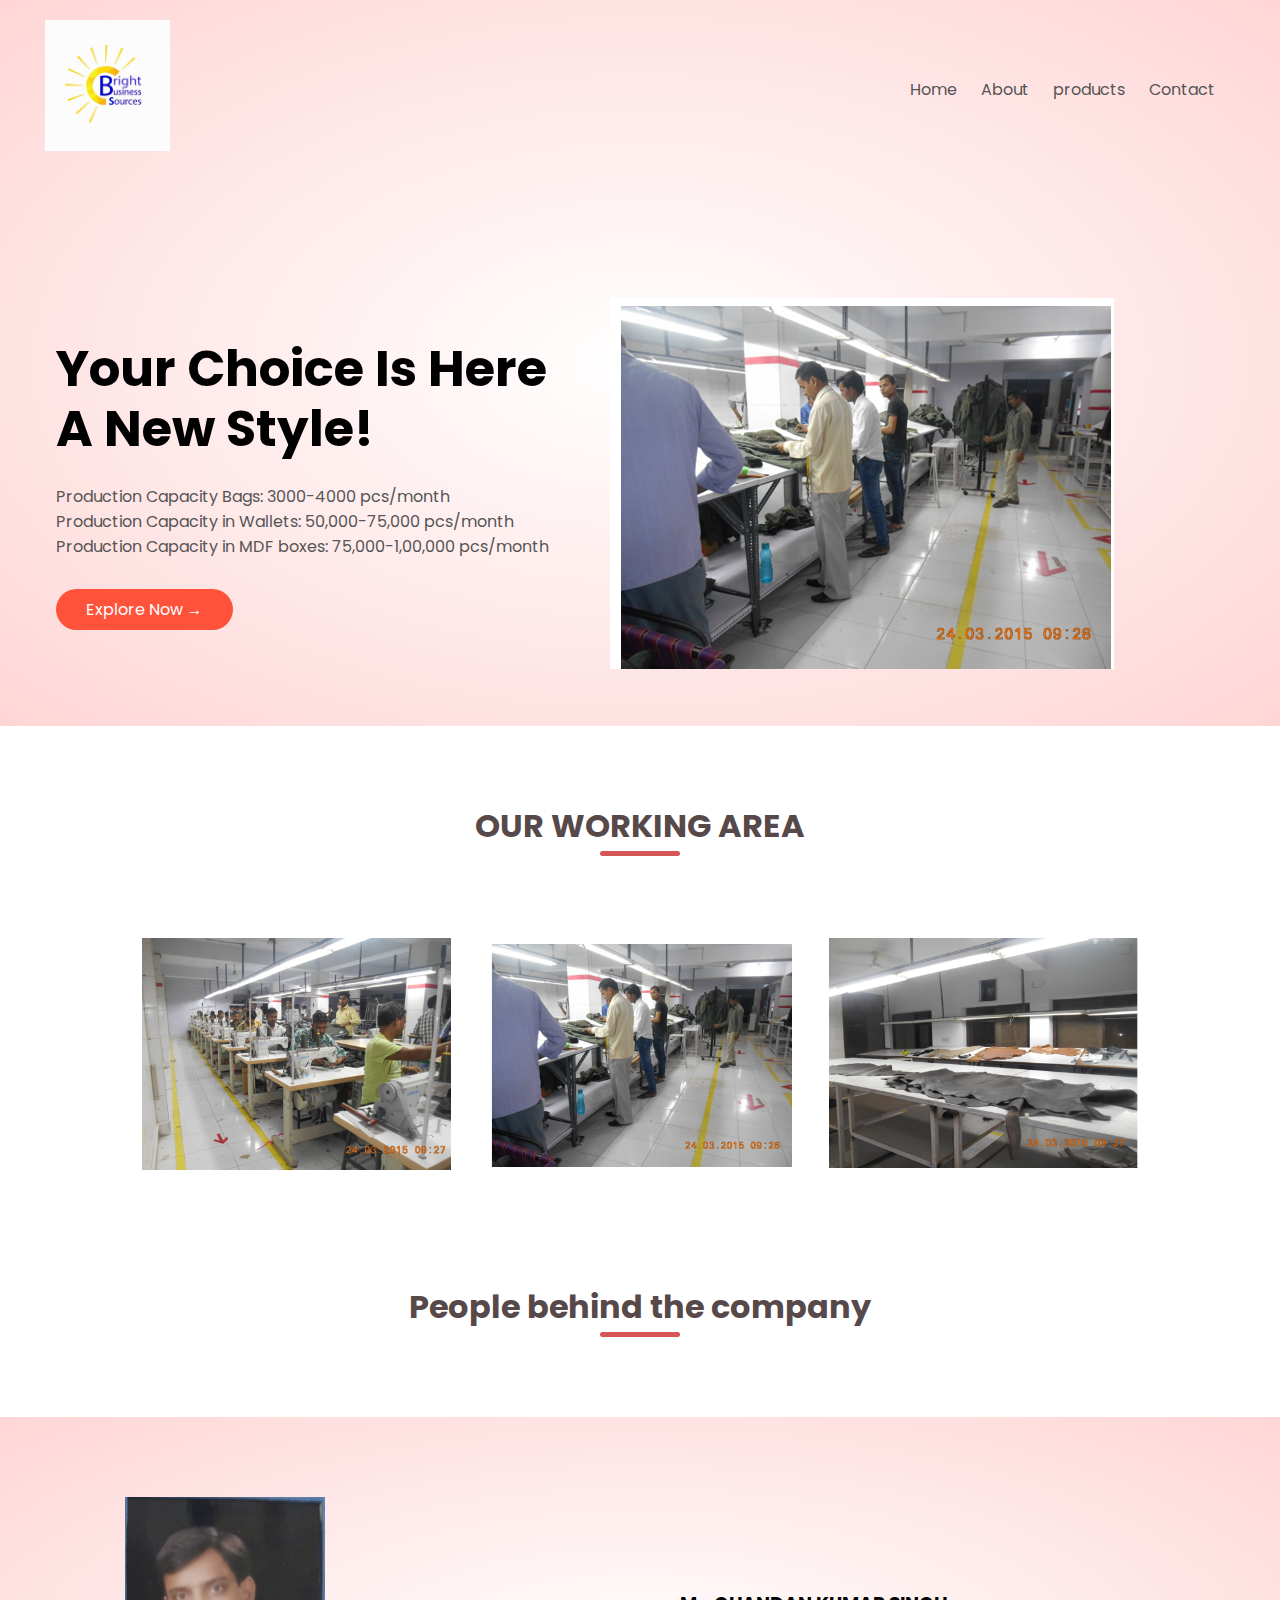
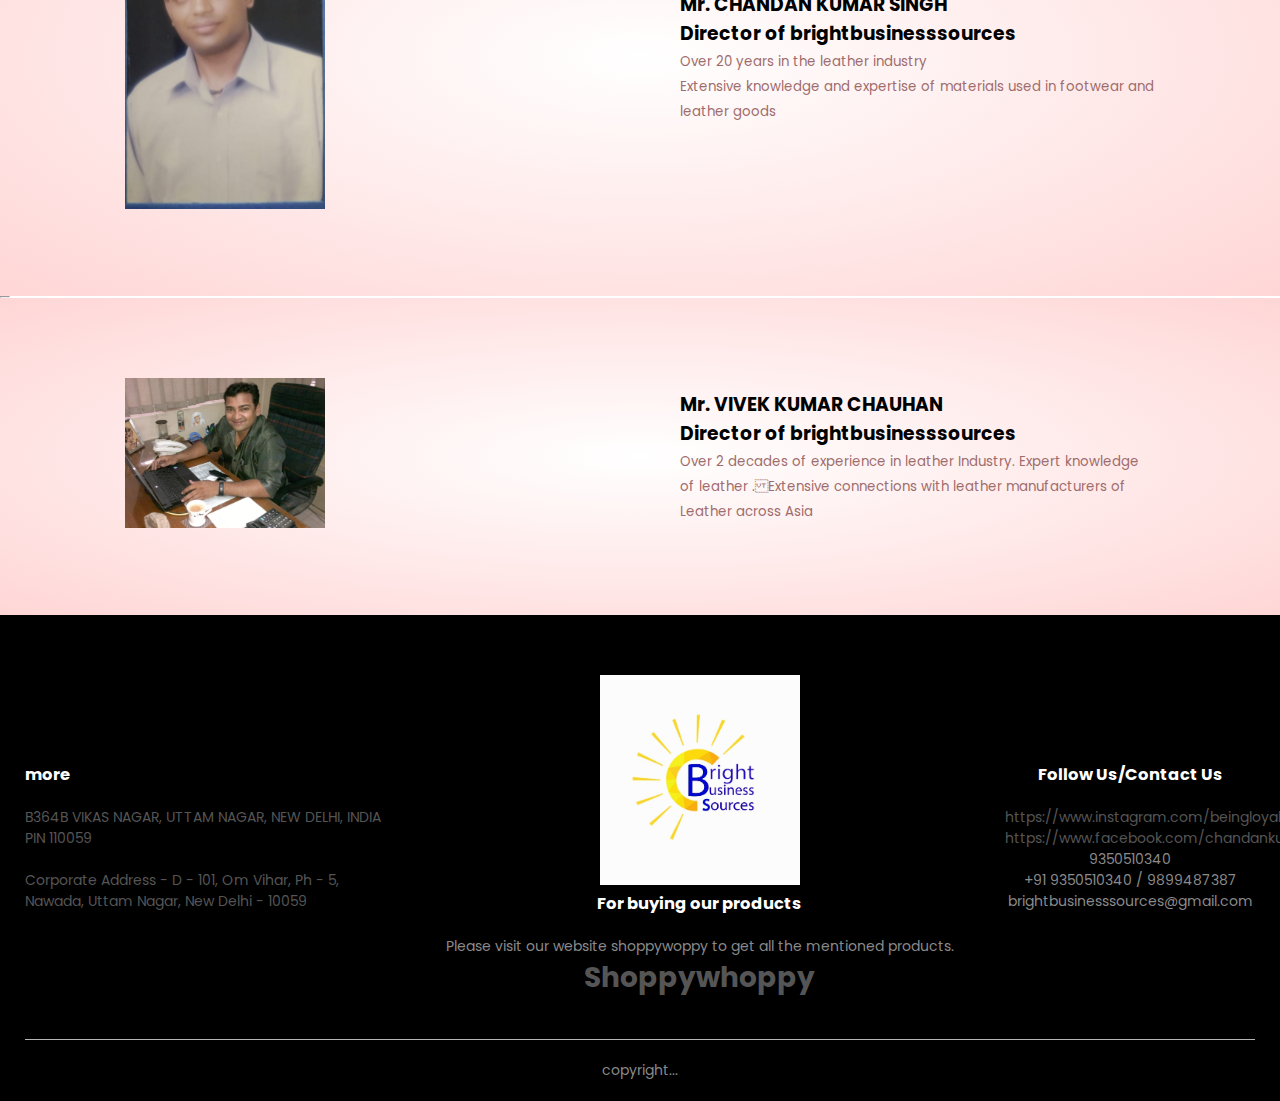
==== About.html @ 727f4e8a "commited" ====
<!DOCTYPE html>
<html lang="en">
<head>
    <meta charset="UTF-8">
    <meta name="viewport" content="width=device-width,initial-scale=1.0">
    <meta http-equiv="X-UA-Compatible" content="IE=edge">
    <meta name="viewport" content="width=device-width, initial-scale=1.0">
    <title>brightbusinesssources</title>
    <link rel="stylesheet" href="style.css">
    <link rel="preconnect" href="https://fonts.googleapis.com">
<link rel="preconnect" href="https://fonts.gstatic.com" crossorigin>
<link href="https://fonts.googleapis.com/css2?family=Poppins:wght@300;400;500;600;700&display=swap" rel="stylesheet">
</head>
<body>
    <div class="header">
    <div class="container">
        <div class="navbar">

            <div class="logo">
                <img src="images/logo.jpg" width="125px">
            </div>
          <nav>
              <ul id="MenuIteams">
                 <li><a href="index.html">Home</a></li>
                 <li><a href="About.html">About</a></li>
                 <li><a href="products.html">products</a></li>
                 <li><a href="http://www.shoppywhoppy.com/contact-us.html">Contact</a></li>
              </ul>
          </nav>
          <img src="images/icon.png" class="menu-icon" onclick="menutoggle()">
        </div>
        <div class="row">
        <div class="col1">
<h1>Your Choice Is Here<br> A New Style!</h1>
<p>Production Capacity Bags: 3000-4000  pcs/month<br>
    Production Capacity in Wallets: 50,000-75,000 pcs/month<br>
    Production Capacity in MDF boxes: 75,000-1,00,000 pcs/month
    </p>
<a href="http://www.shoppywhoppy.com/about-us.html" class="btn" >Explore Now &#8594;</a>
        </div>
        <div class="col2">
            <img src="images/About/a1.png" alt="" srcset="">
        </div>
        </div>
    </div>
</div>
<div class="categories">
    <div class="smallcontainer">
       <h1 class="titlebar" style="font-weight: 700;" >
           OUR WORKING AREA
       </h1>
       <div class="row">
           <div class="col3"><img src="images/About/a2.png" >
               <h4  style="font-weight: bolder; text-align: center;"></h4>
           </div>
           
           <div class="col3"><img src="images/About/a1.png">
               <h4  style="font-weight: bolder; text-align: center;"></h4>
           </div>
           
           <div class="col3"><img src="images/About/a3.png">
               <h4  style="font-weight: bolder; text-align: center;"></h4>
           </div>
           
           </div>
    </div>
   </div>
   <!--Behind the company-->
   <div class="categories">
    <div class="smallcontainer">
       <h1 class="titlebar" style="font-weight: 700;" >
        People behind the company
       </h1>
       
    </div>
   </div>
   <!---->
   <div class="best">
    <div class="smallcontainer">
        <div class="row">
            <div class="col2">
<img src="images/About/chachu.jpg" class="bestimg" width="200px;">
            </div>
            <div class="col2" style="padding-left: 40px;">
                <h3>  Mr. CHANDAN KUMAR SINGH <br>Director of brightbusinesssources</h3>
                
                <small>
                   Over 20 years  in the leather industry <br>Extensive knowledge and expertise of materials used in footwear and leather goods

                </small>
               
            </div>
        </div>
    </div>

</div>
<hr style="width: 10px;">
<!--vivek-->

<div class="best" style="margin-top: 0px;">
    <div class="smallcontainer">
        <div class="row">
            <div class="col2">
<img src="images/About/vivek.jpg" class="bestimg" width="200px;">
            </div>
            <div class="col2" style="padding-left: 40px;">
                <h3> Mr. VIVEK KUMAR CHAUHAN  <br>Director of brightbusinesssources</h3>
                
                <small>
                    Over 2 decades of experience  in leather Industry. Expert  knowledge of leather .Extensive connections with leather manufacturers of Leather across  Asia


                </small>
               
            </div>
        </div>
    </div>

</div>
<!--vivek-->
<!--footer-->
<div class="footer">
    <div class="container">
        <div class="row">
            <div class="footercol1">
            <h3>more</h3>
                <h4> <span  class="fa fa-map-pin"> </span> B364B VIKAS NAGAR, UTTAM NAGAR, NEW DELHI, INDIA 
                    PIN 110059</h4><br>
                    <h4><span class="	fa fa-map-marker"> </span> Corporate Address - D - 101, Om Vihar, Ph - 5, Nawada, Uttam Nagar,
                        New Delhi - 10059</h4>
              
            </div>
            <div class="footercol2">
            <img src="images/logo.jpg" style="width: 200px;" >
            <h3>For buying our products </h3>
                <p> Please visit our website shoppywoppy to get all the mentioned products.</p>
            <a href="http://shoppywhoppy.com/">    <h1>Shoppywhoppy</h1></a>
            </div>
            <div class="footercol3">
               <h3>Follow Us/Contact Us</h3>
                
                   <ul>
                       <li>
                           <a href="https://www.instagram.com/beingloyalvivek/"><span class="fa fa-instagram"></span> https://www.instagram.com/beingloyalvivek/</a>
                       
                       </li>
                       <li>
                       <a href="https://www.facebook.com/chandankumar.singh.750"><span class="fa fa-facebook-f"></span>https://www.facebook.com/chandankumar.singh.750</a>
                    </li> <li>
                        <span class="	fa fa-phone"></span> 9350510340
                    </li> <li>
                      <span class="	fa fa-phone-square"></span>  +91 9350510340 / 9899487387  
                    </li>
                    <li>
                       <span class="fa fa-envelope"></span> brightbusinesssources@gmail.com</li>
                   </ul>
                </div>
               
                    
               
                  
        </div>
        <hr>
        <p class="copyright">copyright...</p>
    </div>
</div>
<!--js for toggle  -->
<script>
var MenuIteams=document.getElementById("MenuIteams");
MenuIteams.style.maxHeight="0px";
function menutoggle(){
    if(MenuIteams.style.maxHeight=="0px"){
        MenuIteams.style.maxHeight="200px";
    }else{
        MenuIteams.style.maxHeight="0px";
    }
}
</script>
</body>
</html>
---- style.css ----
*{
    margin:0;
    padding:0;
  box-sizing: border-box;  
}
body{
font-family: 'Poppins', sans-serif;;
}
.navbar{
    display:flex;
    align-items: center;
    padding:20px;
}
nav{
    flex:1;
    text-align: right;
}
nav ul{
   display:inline-block; 
   list-style-type: none;
}
nav ul li{
    display: inline-block;
    margin-right: 20px;
}
a{
    text-decoration: none;
    color:#555;

}
p{
    color:#555;
}
.container{
    max-width: 1300px;
    margin:auto;
    padding-left:25px;
    padding-right:25px;
}
.row{
    display:flex;
    align-items: center;
    flex-wrap: wrap;
justify-content: space-around;
}
.col2{
    flex-basis:50%;
    min-width:300px;
}
.col2 img{
    max-width: 100%;
    padding:50px 0;
}
.col1 h1{
    font-size: 50px;
    line-height: 60px;
    margin:25px 0;

}
.btn{
    display: inline-block;
    background:#ff523b;
    color:#fff;
    padding:8px 30px;
    margin:30px 0 ;
    border-radius: 30px;
}
.header{
    background: radial-gradient(#fff,#ffd6d6);
}
.header .row{
margin-top: 70px;
}
.categories{
    margin :70px 0;

}
.col3{
    flex-basis:30%;
    min-width:250px;
    margin-bottom:30px;
}
.col3 img{
    width:100%;
}
.smallcontainer{
    max-width:1080px;
    margin:auto;
    padding-left:25px;
    padding-right:25px;
}
.col4{
  flex-basis:25%;
  padding:10ox;
  min-width: 200px;
  margin-bottom:50px; 
  transition: transform 0.8;
}
.col4 img{
    width:100%;
} 
.titlebar{
   text-align: center;
   margin: 0 auto 80px;
    position:relative;
    line-height: 60px;
    color:rgb(87, 73, 73);

}
.titlebar::after{
content:'';
background: #d65555;
width: 80px;
height: 5px;
border-radius: 5px;
position:absolute;
bottom:0;
left:50%;
transform: translateX(-50%);
}
h4{
    color:#555;
    font-weight: normal;
}
.col4:hover{
transform: translateY(-7px);
}
/*My Best Product*/
.best{
    background: radial-gradient(#fff,#ffd6d6);  
    margin-top: 80px;
    padding: 30px 0;
}
.col2.bestimg{
    padding:50px;

}
small{
    color:rgb(158, 108, 108);  
}
/*------------------brandsss--------------*/
.brands{
    margin:100px auto;
}
.col5{
    width:160px;
}
.col5 img{
    width:100%;
    cursor:pointer;
    filter:grayscale(100%);
}
.col5 img:hover{
    filter:grayscale(0);
}
/*footer*/
.footer{
    background:#000;
color: #8a8a8a;
font-size:14px;
padding:60px 0 20px;
}
.footer p{
    color: #8a8a8a;   
}
.footer h3{
    color:#fff;
    margin-bottom: 20px;
    
}
.footercol1,.footercol2,.footercol3,.footercol4{
    min-width:250px;
    margin-bottom: 20px;
}
.footercol1{
    flex-basis: 30%;
}
.footercol2{
    flex:1;
    text-align: center;
}
.footercol2 img{
    width:180px;
}
.footercol3,.footercol4{
    flex-basis: 12%;
    text-align: center;
}
ul{
    list-style-type: none;
}
.footer hr{
    border:none;
    background: #b5b5b5;
    height:1px;
    margin:20px 0;
}
.copyright{
    text-align: center;
}
.menu-icon{
    width:28px;
    margin-left: 20px;
    display: none;
}
/*mediaaa queryyyy*/
@media only screen and (max-width:800px){
    nav ul{
        position: absolute;
        top:100px;
        left:0;
        background: rgb(228, 166, 214);
        width: 100%;
overflow: hidden;
transition:max-height 0.5s ;
}
    nav ul li{
        display: block;
        margin-right: 50px;
        margin-top:10px;
        margin-bottom: 10px;
    }
    nav ul li a{
        color:#fff;
    }
    .menu-icon {
        
        display: block;
        cursor: pointer;

    }
}
/*media query for less than 600 */
@media only screen and (max-width:600px){
    .row{
        text-align: center;
    }
    .col1,.col3,.col4{
flex-basis: 100%;
    }
}
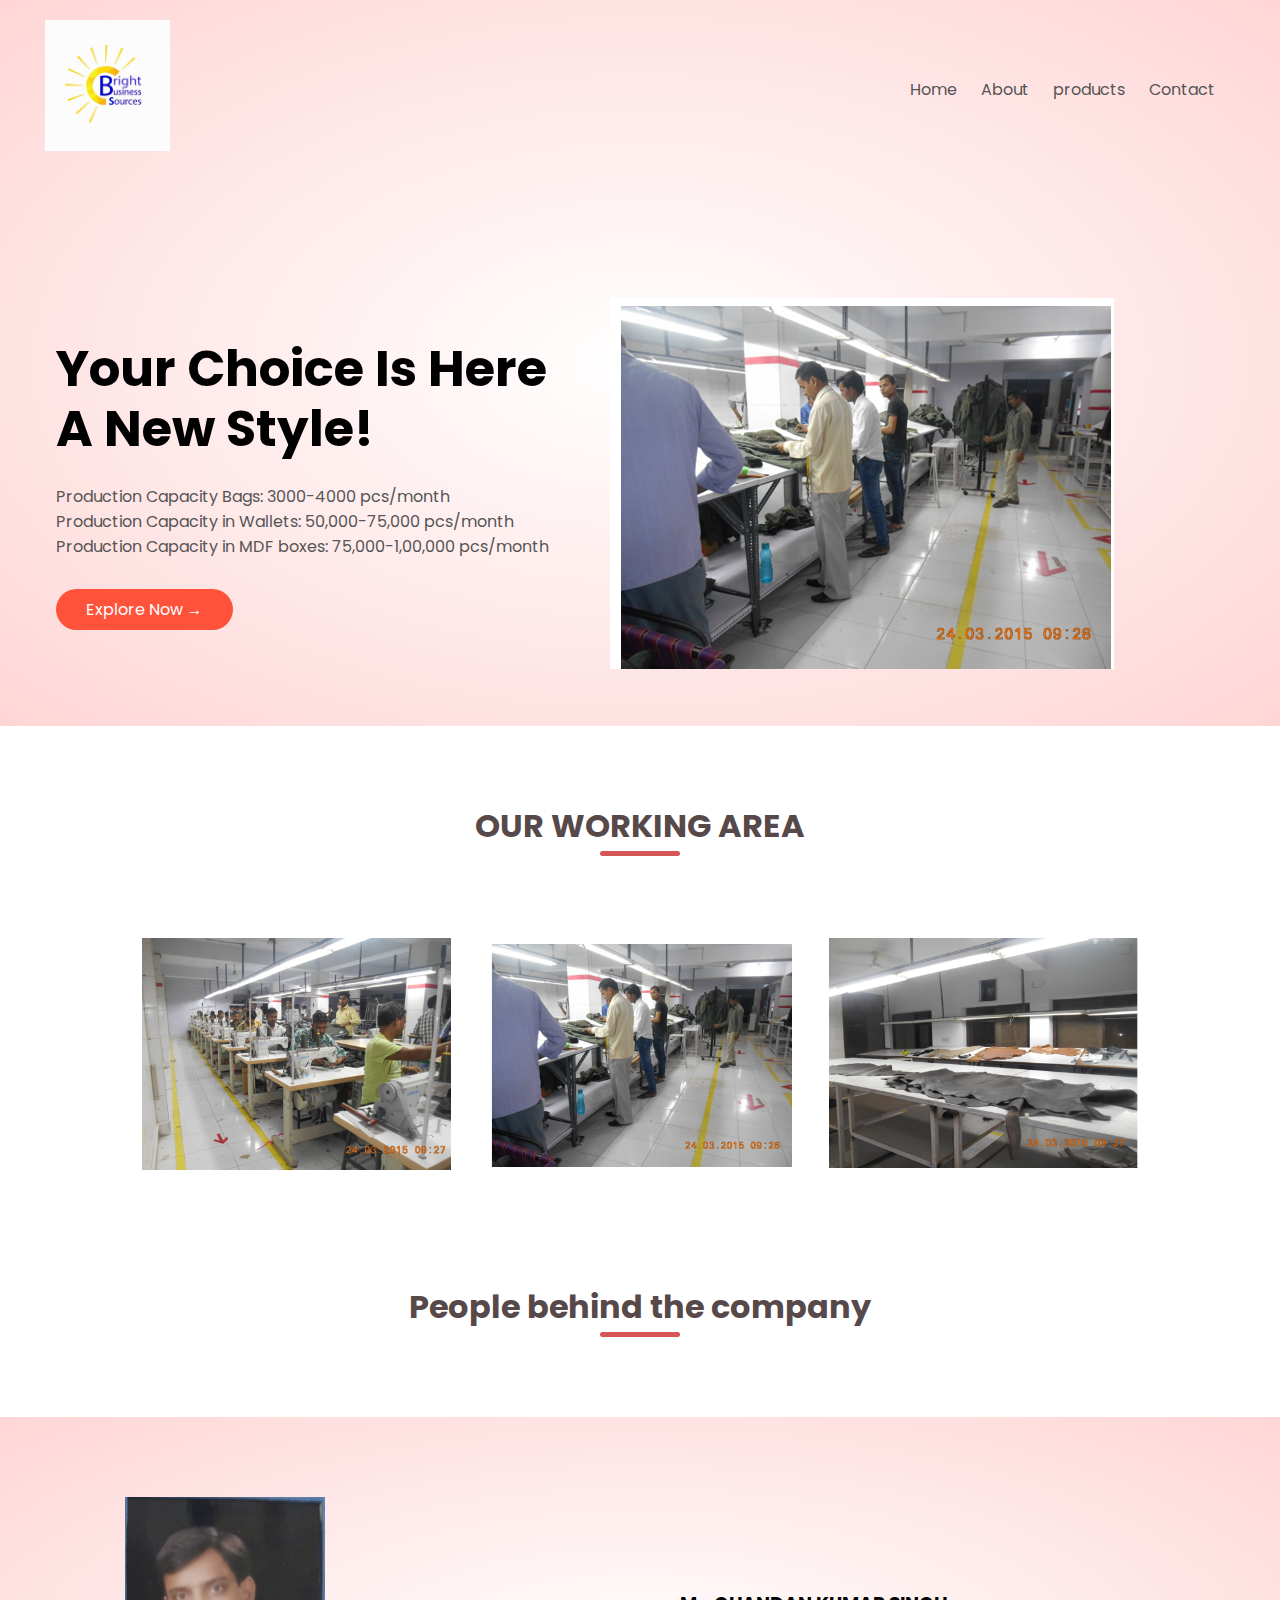
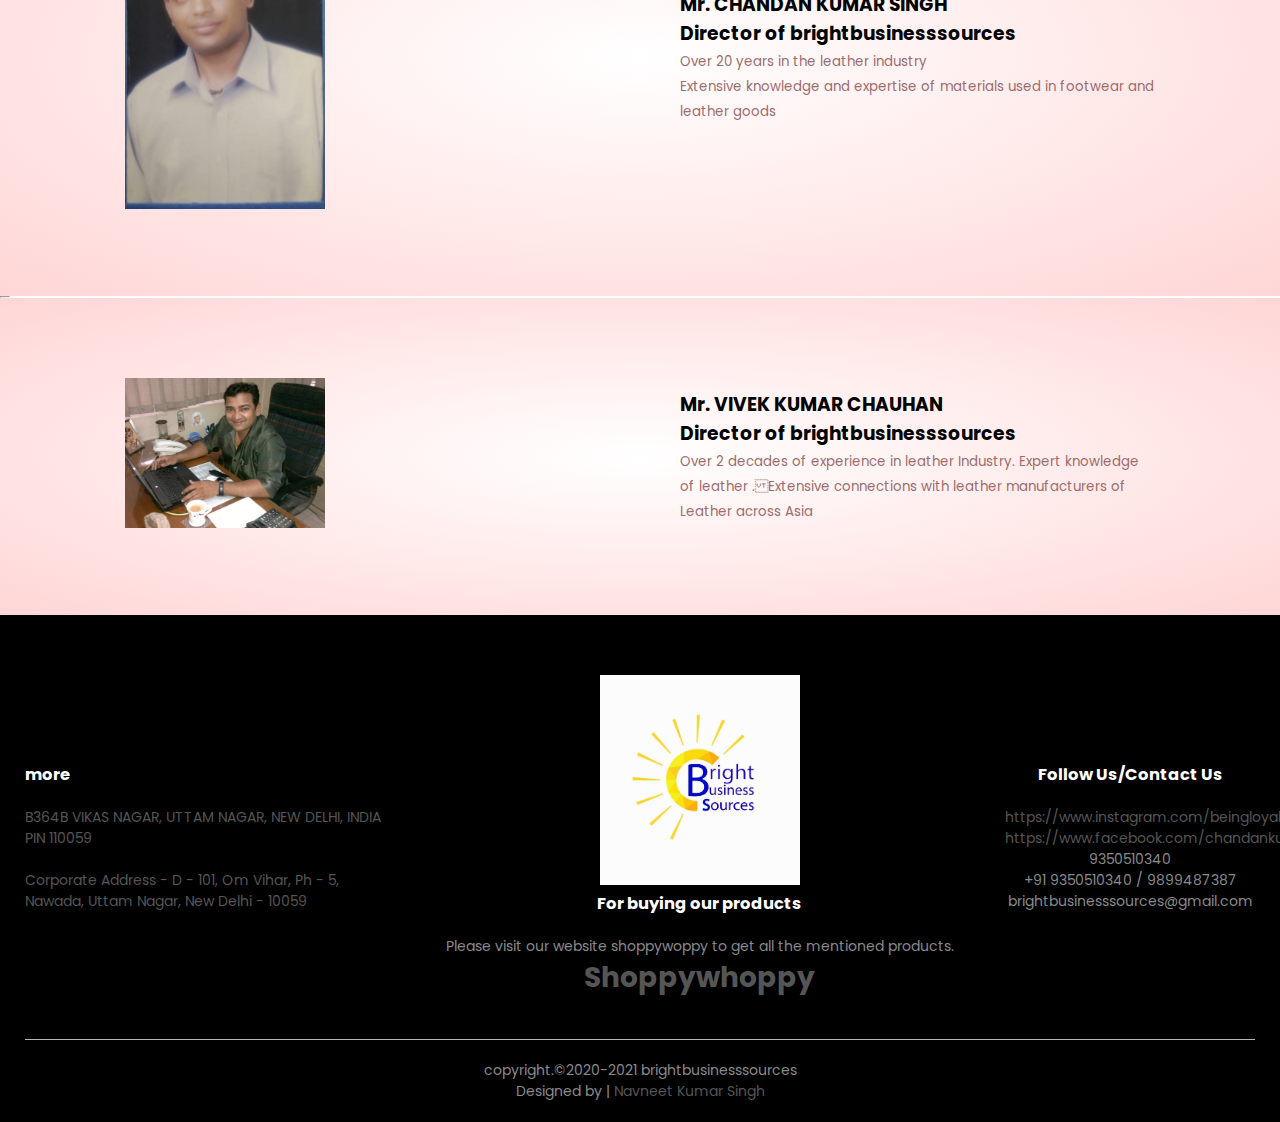
==== commit 419b802a: "Update About.html" ====
--- a/About.html
+++ b/About.html
@@ -162,7 +162,8 @@
                   
         </div>
         <hr>
-        <p class="copyright">copyright...</p>
+        <p class="copyright">copyright.©2020-2021 brightbusinesssources </p>
+        <p class="copyright">Designed by |<a href="https://www.instagram.com/navneetsingh_rajput__/"><span class="fa fa-instagram"></span> Navneet Kumar Singh</a></p>
     </div>
 </div>
 <!--js for toggle  -->
@@ -178,4 +179,4 @@
 }
 </script>
 </body>
-</html>+</html>
--- a/style.css
+++ b/style.css
@@ -148,11 +148,9 @@
 .col5 img{
     width:100%;
     cursor:pointer;
-    filter:grayscale(100%);
-}
-.col5 img:hover{
-    filter:grayscale(0);
-}
+ 
+}
+
 /*footer*/
 .footer{
     background:#000;
@@ -238,4 +236,4 @@
     .col1,.col3,.col4{
 flex-basis: 100%;
     }
-}+}
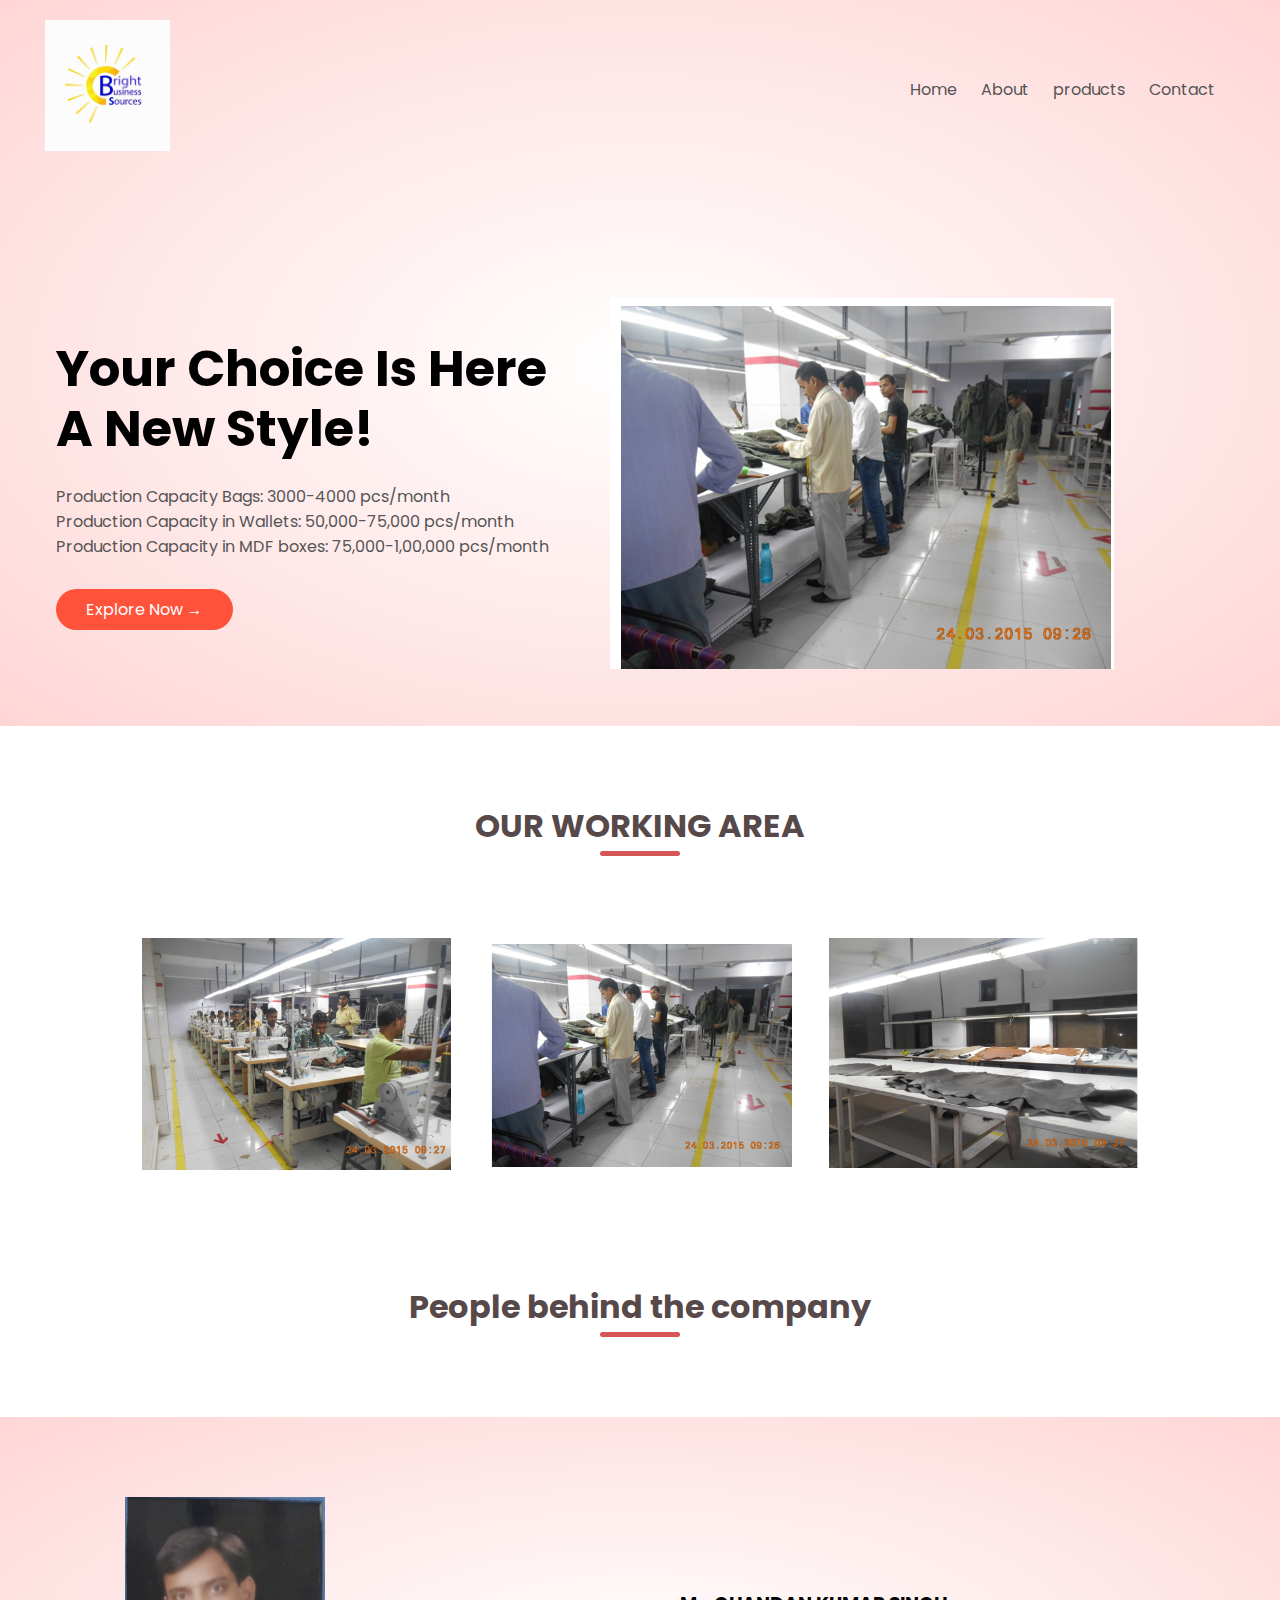
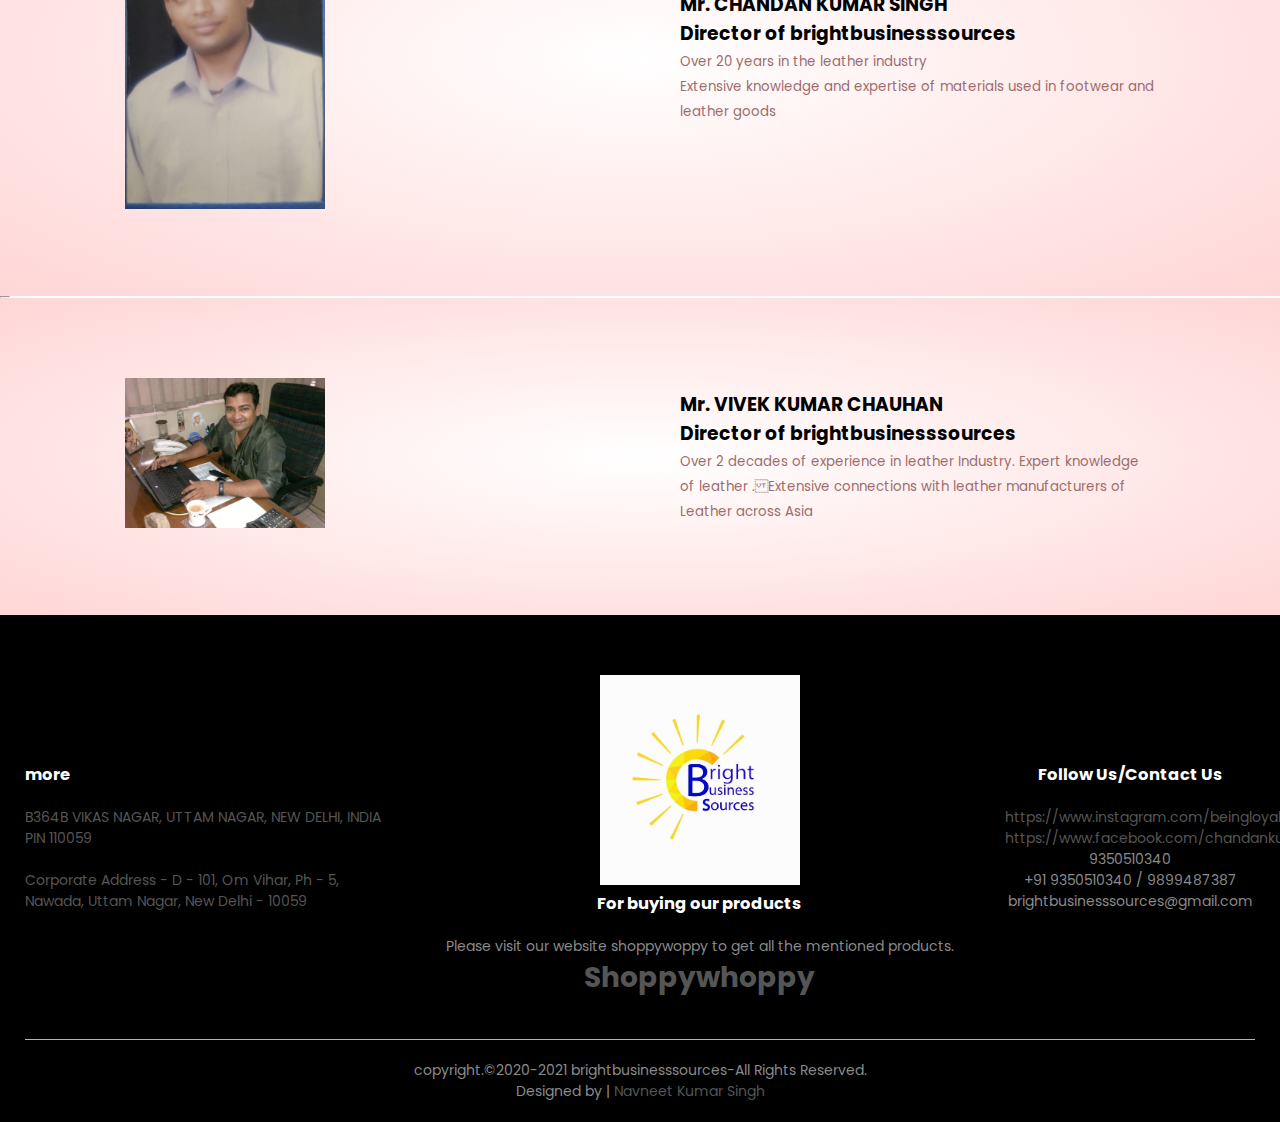
==== commit 51154fdb: "Update About.html" ====
--- a/About.html
+++ b/About.html
@@ -162,7 +162,7 @@
                   
         </div>
         <hr>
-        <p class="copyright">copyright.©2020-2021 brightbusinesssources </p>
+        <p class="copyright">copyright.©2020-2021 brightbusinesssources-All Rights Reserved. </p>
         <p class="copyright">Designed by |<a href="https://www.instagram.com/navneetsingh_rajput__/"><span class="fa fa-instagram"></span> Navneet Kumar Singh</a></p>
     </div>
 </div>
